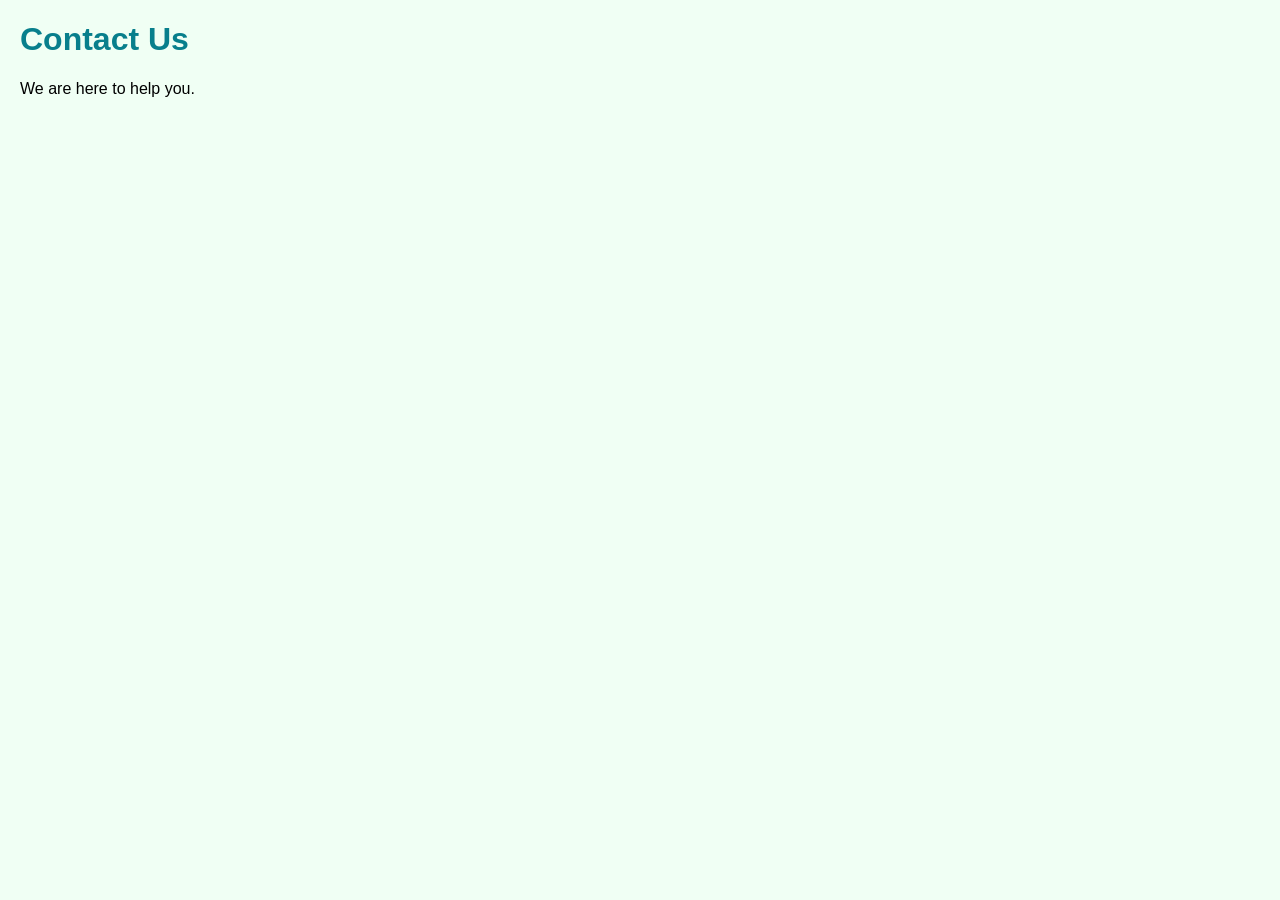
==== contact.html @ 3d770ce2 "Create basic HTML structure" ====
<!DOCTYPE html>
<html>
<head>
    <title>Medic App - Contact</title>
    <link rel="stylesheet" href="style.css">
</head>

<body>
    <!-- Name: Tareq Hasan | ID: 2411587 -->

    <h1>Contact Us</h1>
    <p>We are here to help you.</p>

    <script src="script.js"></script>
</body>
</html>
---- style.css ----
body {
    font-family: Arial, sans-serif;
    background-color: #f0fff4;
    margin: 20px;
}

h1 {
    color: #087f8c;
}
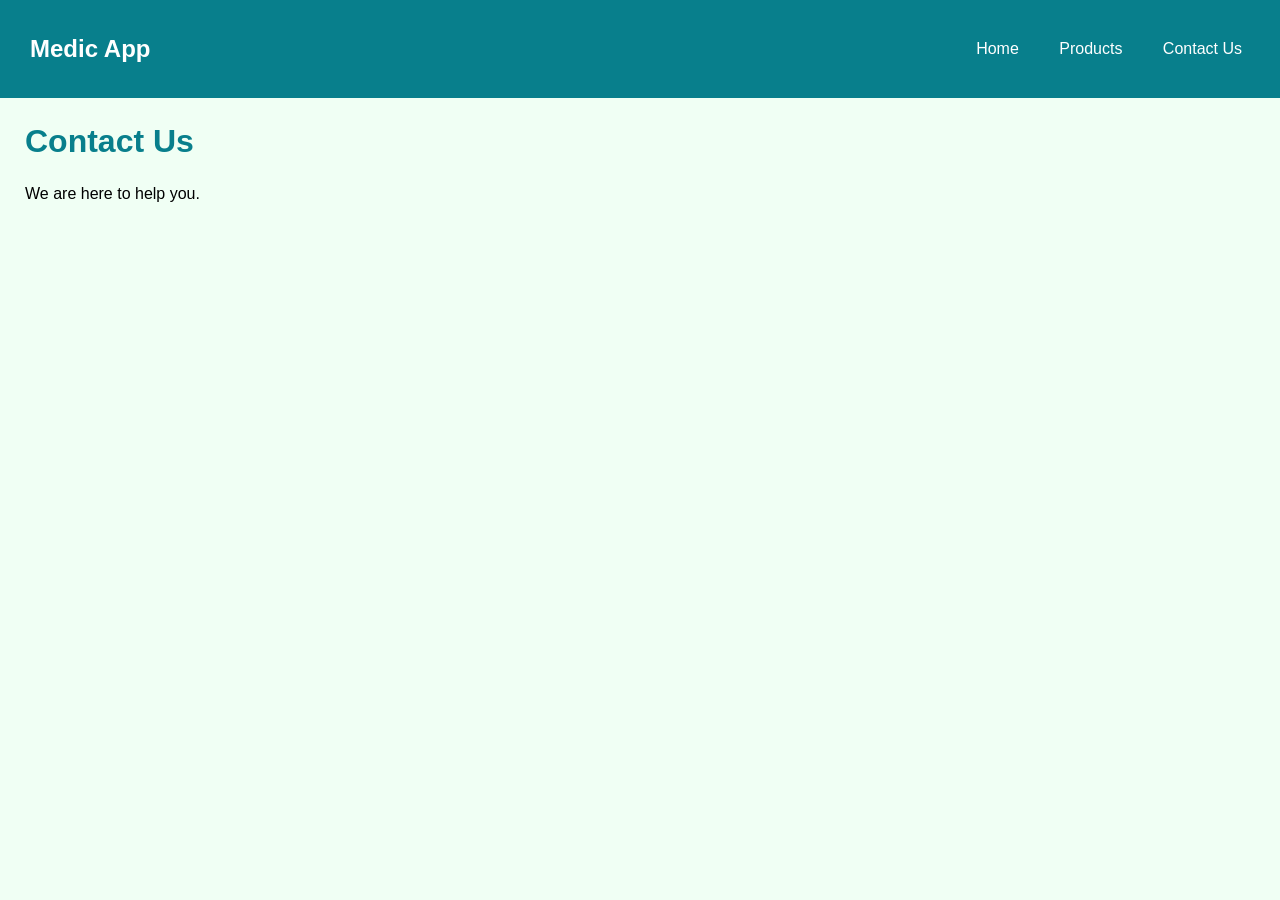
==== commit 74aa1b29: "Add header and navigation" ====
--- a/contact.html
+++ b/contact.html
@@ -8,6 +8,16 @@
 <body>
     <!-- Name: Tareq Hasan | ID: 2411587 -->
 
+    <header>
+        <h2>Medic App</h2>
+
+        <nav>
+            <a href="index.html">Home</a>
+            <a href="products.html">Products</a>
+            <a href="contact.html">Contact Us</a>
+        </nav>
+    </header>
+
     <h1>Contact Us</h1>
     <p>We are here to help you.</p>
 
--- a/style.css
+++ b/style.css
@@ -1,9 +1,36 @@
 body {
     font-family: Arial, sans-serif;
     background-color: #f0fff4;
-    margin: 20px;
+    margin: 0;
+}
+
+header {
+    background-color: #087f8c;
+    color: white;
+    padding: 15px 30px;
+    display: flex;
+    justify-content: space-between;
+    align-items: center;
+}
+
+nav a {
+    color: white;
+    text-decoration: none;
+    margin-left: 20px;
+    padding: 8px;
+}
+
+nav a:hover {
+    background-color: #b7efc5;
+    color: #087f8c;
+    border-radius: 5px;
 }
 
 h1 {
     color: #087f8c;
+    margin: 25px;
+}
+
+p {
+    margin: 25px;
 }
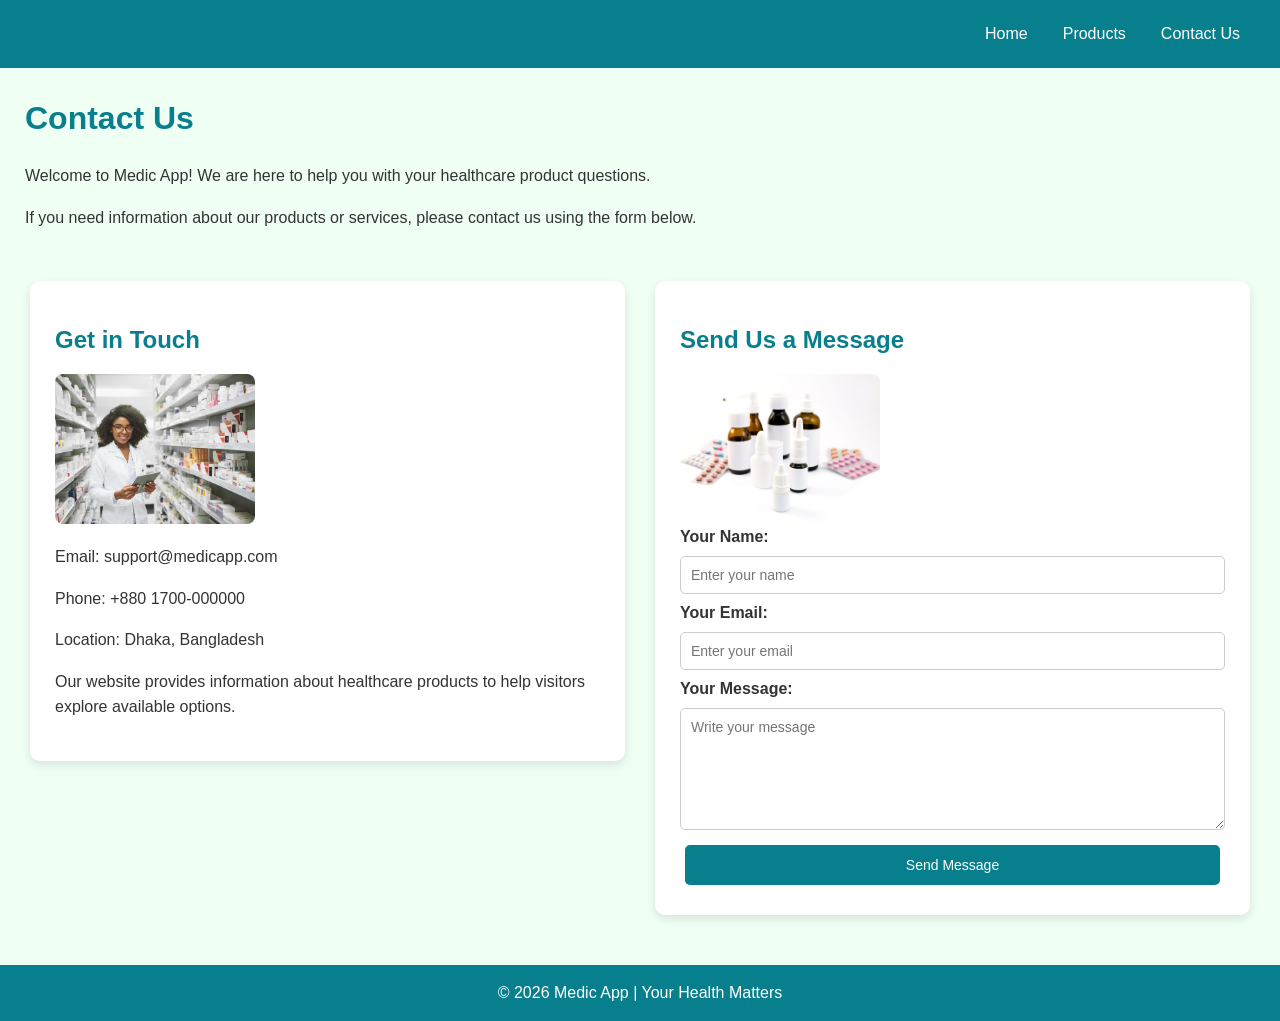
==== commit a195392e: "Complete Medic App website" ====
--- a/contact.html
+++ b/contact.html
@@ -1,10 +1,11 @@
 <!DOCTYPE html>
-<html>
+<html lang="en">
 <head>
-    <title>Medic App - Contact</title>
+    <meta charset="UTF-8">
+    <meta name="viewport" content="width=device-width, initial-scale=1.0">
+    <title>Medic App - Contact Us</title>
     <link rel="stylesheet" href="style.css">
 </head>
-
 <body>
     <!-- Name: Tareq Hasan | ID: 2411587 -->
 
@@ -18,8 +19,77 @@
         </nav>
     </header>
 
-    <h1>Contact Us</h1>
-    <p>We are here to help you.</p>
+    <section class="page-heading">
+        <h1>Contact Us</h1>
+
+        <p>
+            Welcome to Medic App! We are here to help you with
+            your healthcare product questions.
+        </p>
+
+        <p>
+            If you need information about our products or services,
+            please contact us using the form below.
+        </p>
+    </section>
+
+    <section class="contact-container">
+
+        <div class="contact-info">
+            <h2>Get in Touch</h2>
+
+            <img src="images/healthcare.jpg" alt="Healthcare professional">
+
+            <p>Email: support@medicapp.com</p>
+            <p>Phone: +880 1700-000000</p>
+            <p>Location: Dhaka, Bangladesh</p>
+
+            <p>
+                Our website provides information about healthcare products
+                to help visitors explore available options.
+            </p>
+        </div>
+
+        <div class="contact-form">
+            <h2>Send Us a Message</h2>
+
+            <img src="images/medicine.jpg" alt="Healthcare products">
+
+            <form onsubmit="sendMessage(event)">
+
+                <label for="name">Your Name:</label>
+                <input
+                    type="text"
+                    id="name"
+                    placeholder="Enter your name"
+                    required
+                >
+
+                <label for="email">Your Email:</label>
+                <input
+                    type="email"
+                    id="email"
+                    placeholder="Enter your email"
+                    required
+                >
+
+                <label for="message">Your Message:</label>
+                <textarea
+                    id="message"
+                    placeholder="Write your message"
+                    required
+                ></textarea>
+
+                <button type="submit">Send Message</button>
+
+            </form>
+        </div>
+
+    </section>
+
+    <footer>
+        <p>© 2026 Medic App | Your Health Matters</p>
+    </footer>
 
     <script src="script.js"></script>
 </body>
--- a/style.css
+++ b/style.css
@@ -1,8 +1,13 @@
+/* General page design */
+
 body {
     font-family: Arial, sans-serif;
     background-color: #f0fff4;
     margin: 0;
-}
+    color: #333;
+}
+
+/* Header */
 
 header {
     background-color: #087f8c;
@@ -13,24 +18,252 @@
     align-items: center;
 }
 
+header h2 {
+    margin: 0;
+}
+
+/* Navigation bar */
+
+nav {
+    display: flex;
+    gap: 15px;
+}
+
 nav a {
     color: white;
     text-decoration: none;
-    margin-left: 20px;
-    padding: 8px;
+    padding: 10px;
+    border-radius: 5px;
 }
 
 nav a:hover {
     background-color: #b7efc5;
     color: #087f8c;
+}
+
+/* Headings and paragraphs */
+
+h1 {
+    color: #087f8c;
+    font-size: 32px;
+}
+
+h2 {
+    color: #087f8c;
+}
+
+p {
+    line-height: 1.6;
+}
+
+/* Home page - Flexbox */
+
+.home {
+    display: flex;
+    align-items: center;
+    justify-content: space-around;
+    gap: 40px;
+    padding: 40px;
+}
+
+.home-content {
+    flex: 1;
+}
+
+.home-content h1 {
+    font-size: 38px;
+}
+
+.home-content p {
+    font-size: 16px;
+}
+
+.home img {
+    width: 40%;
+    max-width: 450px;
+    border-radius: 12px;
+}
+
+/* About section */
+
+.about {
+    text-align: center;
+    padding: 30px;
+}
+
+.about img {
+    width: 300px;
+    max-width: 90%;
+    height: 200px;
+    object-fit: cover;
+    border-radius: 12px;
+}
+
+/* Page headings */
+
+.page-heading {
+    padding: 5px 25px;
+}
+
+/* Products page - CSS Grid */
+
+.products {
+    display: grid;
+    grid-template-columns: repeat(2, minmax(0, 1fr));
+    gap: 25px;
+    padding: 30px;
+}
+
+.product-card {
+    background-color: white;
+    padding: 20px;
+    text-align: center;
+    border-radius: 10px;
+    box-shadow: 0 4px 10px rgba(0, 0, 0, 0.1);
+}
+
+.product-card img {
+    width: 200px;
+    max-width: 100%;
+    height: 150px;
+    object-fit: cover;
+    border-radius: 8px;
+}
+
+.product-card h2 {
+    color: #087f8c;
+}
+
+.product-card p {
+    line-height: 1.5;
+}
+
+.price {
+    font-weight: bold;
+}
+
+/* Buttons */
+
+button {
+    background-color: #087f8c;
+    color: white;
+    padding: 12px 22px;
+    border: none;
     border-radius: 5px;
-}
-
-h1 {
-    color: #087f8c;
-    margin: 25px;
-}
-
-p {
-    margin: 25px;
+    cursor: pointer;
+    margin: 5px;
+    font-size: 14px;
+}
+
+button:hover {
+    background-color: #05616b;
+}
+
+/* Contact page - Flexbox */
+
+.contact-container {
+    display: flex;
+    justify-content: space-around;
+    align-items: flex-start;
+    gap: 30px;
+    padding: 30px;
+}
+
+.contact-info,
+.contact-form {
+    flex: 1;
+    min-width: 0;
+    background-color: white;
+    padding: 25px;
+    border-radius: 10px;
+    box-shadow: 0 4px 10px rgba(0, 0, 0, 0.1);
+}
+
+.contact-container img {
+    width: 200px;
+    max-width: 100%;
+    height: 150px;
+    object-fit: cover;
+    border-radius: 8px;
+}
+
+/* Contact form */
+
+.contact-form form {
+    display: flex;
+    flex-direction: column;
+    gap: 10px;
+}
+
+.contact-form label {
+    font-weight: bold;
+}
+
+.contact-form input,
+.contact-form textarea {
+    padding: 10px;
+    border: 1px solid #ccc;
+    border-radius: 5px;
+    font-family: Arial, sans-serif;
+    font-size: 14px;
+}
+
+.contact-form textarea {
+    min-height: 100px;
+    resize: vertical;
+}
+
+/* Footer */
+
+footer {
+    background-color: #087f8c;
+    color: white;
+    text-align: center;
+    padding: 10px;
+    margin-top: 20px;
+}
+
+footer p {
+    margin: 5px;
+}
+
+/* Responsive design for mobile screens */
+
+@media (max-width: 600px) {
+
+    header {
+        flex-direction: column;
+        gap: 15px;
+        padding: 15px;
+    }
+
+    nav {
+        flex-wrap: wrap;
+        justify-content: center;
+    }
+
+    .home {
+        flex-direction: column;
+        padding: 20px;
+    }
+
+    .home img {
+        width: 90%;
+    }
+
+    .products {
+        grid-template-columns: 1fr;
+        padding: 15px;
+    }
+
+    .contact-container {
+        flex-direction: column;
+        padding: 15px;
+    }
+
+    .contact-info,
+    .contact-form {
+        box-sizing: border-box;
+        width: 100%;
+    }
 }
